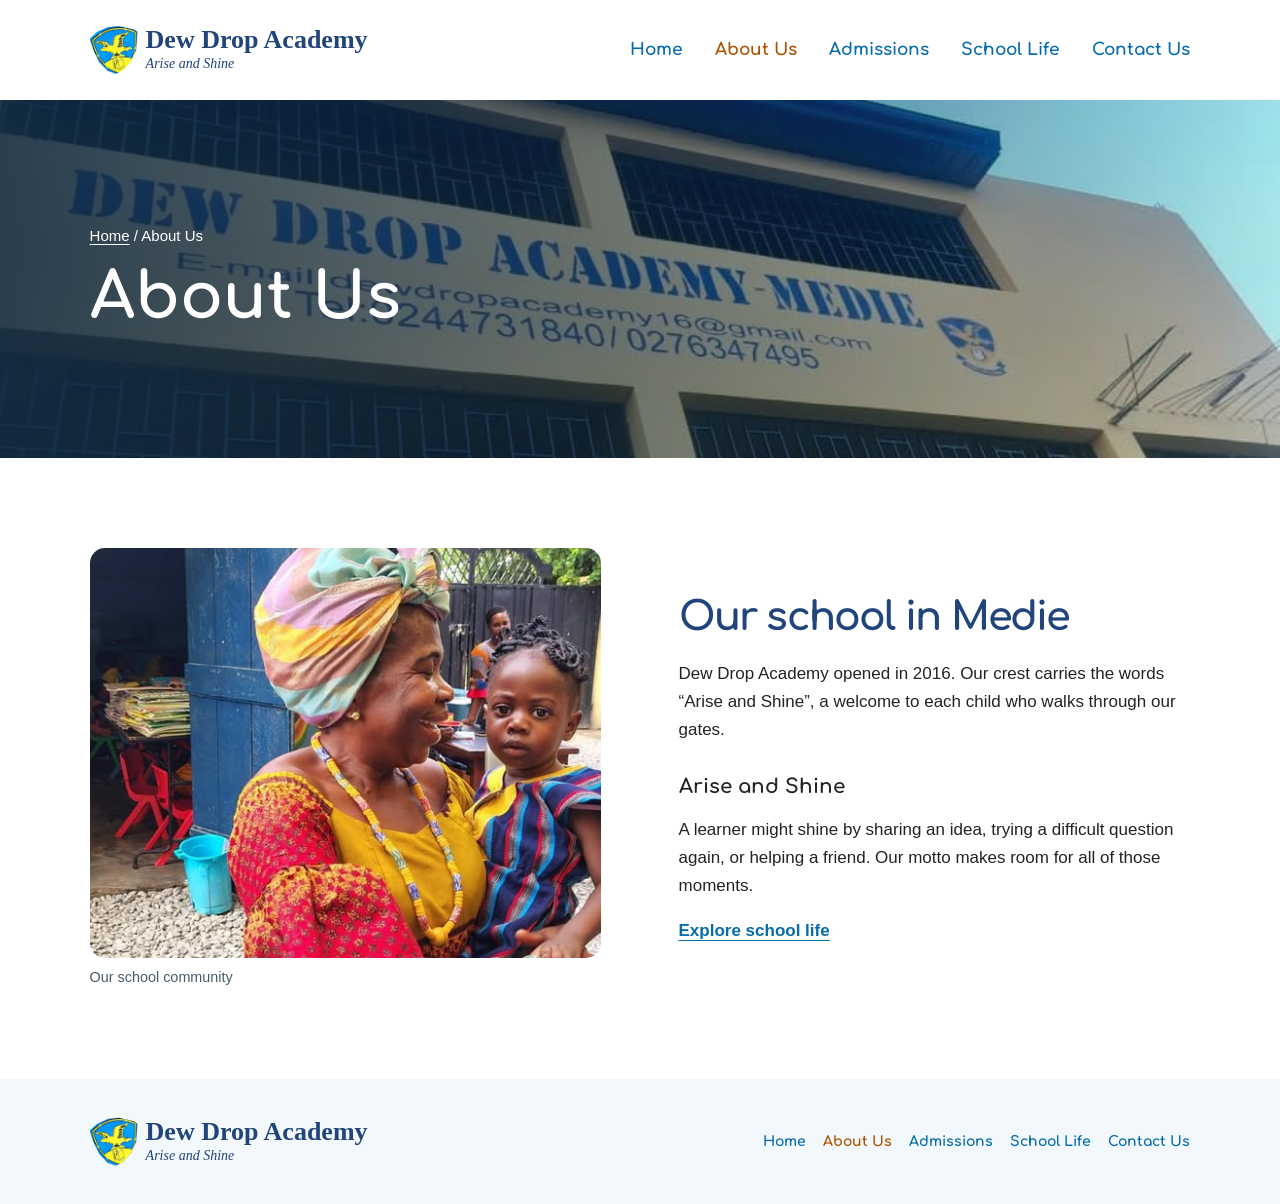
==== about.html @ 275fa373 "Publish school website" ====
<!doctype html><html lang="en-GH"><head><meta charset="utf-8"><meta name="viewport" content="width=device-width,initial-scale=1"><meta name="theme-color" content="#112849"><meta name="description" content="Our campus, history and school motto in Medie, Ghana."><title>About Us | Dew Drop Academy</title><link rel="icon" href="assets/shield.png"><link rel="stylesheet" href="style.css"><script defer src="assets/react.js"></script><script defer src="assets/react-dom.js"></script><script defer src="assets/material-ui.js"></script><script defer src="app.js"></script></head><body data-page="about"><div id="root"></div><noscript>Dew Drop Academy, Medie. Arise and Shine. Contact 0244731840 or dewdropacademy16@gmail.com.</noscript></body></html>
---- style.css ----
@font-face{font-family:Comfortaa;src:url("assets/comfortaa.woff2");font-weight:400 700;font-display:swap}
:root{--blue:#076caa;--navy:#21447b;--orange:#ff8b0e;--sky:#d0ecf7;--round:Comfortaa,"Trebuchet MS",sans-serif}
*{box-sizing:border-box}html{scroll-behavior:smooth}body{margin:0;font:17px/1.65 Arial,sans-serif;color:#202427}a{color:inherit;text-decoration:none}button,a{touch-action:manipulation}a:focus-visible,button:focus-visible{outline:3px solid #0875af;outline-offset:4px}.wrap{width:min(1160px,86%);margin:auto}.skip{position:fixed;z-index:10;top:-90px;background:white;padding:12px}.skip:focus{top:0}svg{width:21px;height:21px;flex:none}
header{position:relative;background:#fff;z-index:3}.head,.brand,nav,.admissions,footer .wrap,.contact address>*,.lighthead,.lightfoot,.controls{display:flex;align-items:center}.head{height:100px;justify-content:space-between;gap:24px}.brand{gap:8px;color:var(--navy);font:bold 26px/1 Georgia,serif;white-space:nowrap}.brand img{width:48px;height:49px;clip-path:polygon(0% 27%,16% 13%,39% 3%,61% 1%,93% 8%,100% 13%,97% 51%,86% 74%,70% 91%,55% 99%,38% 93%,20% 75%,8% 51%)}.brand small{display:block;font:italic 14px/1.2 Georgia,serif;margin-top:3px}.head nav{gap:clamp(16px,2.5vw,42px)}nav a{font:700 17px/1.5 var(--round);color:var(--blue);padding:10px 0}nav a:hover,nav a[aria-current]{color:#ab5100}.menubtn.MuiIconButton-root,.mobile{display:none}
.hero{height:100svh;min-height:510px;position:relative;isolation:isolate;overflow:hidden;background:#304f65;display:grid;place-items:center;clip-path:polygon(0 0,100% 0,100% 86%,60% 100%,0 100%)}.slide{position:absolute;inset:0;width:100%;height:100%;object-fit:cover;object-position:50% 37%;opacity:0;transition:opacity 1s;z-index:-2}.slide.selected{opacity:1}.hero:after{content:'';position:absolute;inset:0;background:rgba(7,18,28,.39);z-index:-1}.hero h1{margin:0;color:white;text-align:center;font:700 clamp(46px,5.6vw,80px)/1.35 var(--round);text-shadow:0 2px 14px #0009}.hero h1 span{color:#8ae3ff}.playback{position:absolute;bottom:22%;right:5%;width:42px;height:42px;background:#10243299;border:1px solid #ffffffa6;border-radius:50%;color:white;font-size:17px;cursor:pointer}
.admissions{position:relative;justify-content:center;gap:5%;min-height:146px;margin-top:clamp(-156px,-17svh,-86px);padding:32px;background:#f7f7f7;border-radius:20px;box-shadow:0 3px 18px #0003}.admissions .orange{border-radius:99px;background:var(--orange);padding:18px 35px;color:#2f1b00;font:700 20px/1.4 var(--round)}.admissions .orange:hover{background:#ffa338}h2,h3{font-family:var(--round);line-height:1.27;margin:0}h2{font-size:clamp(29px,3.1vw,43px);letter-spacing:-.045em}
.about,.contact{display:grid;grid-template-columns:1fr 1fr;gap:6%;align-items:center;padding:105px 0}.about h2,.contact h2{color:var(--navy)}.campus{position:relative}.campus img{width:100%;aspect-ratio:1.64;object-fit:cover;display:block;border-radius:12px;box-shadow:0 2px 12px #0003}.campus span{display:flex;align-items:center;gap:6px;position:absolute;bottom:14px;left:14px;background:#fff;padding:4px 12px;border-radius:15px;font-size:14px}.campus svg{width:15px}.textlink{font-weight:bold;color:var(--blue);text-decoration:underline;text-underline-offset:4px}.gallery{padding:65px 0 85px;background:var(--sky)}.grid{display:grid;grid-template-columns:repeat(3,1fr);gap:22px;margin-top:28px}.grid button{position:relative;overflow:hidden;display:block;border:0;background:#173955;border-radius:20px;padding:0;text-align:center;cursor:pointer;box-shadow:0 2px 9px #0003}.grid img{width:100%;aspect-ratio:1.5;display:block;object-fit:cover;object-position:center 35%}.grid span{position:absolute;inset:auto 0 0;color:white;padding:32px 12px 16px;background:linear-gradient(transparent,#071722e6);font:700 19px/1.4 var(--round)}.grid button:hover span{text-decoration:underline}.contact address{font-style:normal;display:grid;gap:14px}.contact address>*{gap:12px;overflow-wrap:anywhere}.contact address svg{color:var(--blue)}.contact address a:hover{text-decoration:underline}footer{padding:38px 0;background:#f2f8fb}footer .wrap,.lighthead,.lightfoot{justify-content:space-between;gap:20px}footer nav{gap:17px;flex-wrap:wrap}footer nav a{font-size:14px}.lightbox{padding:16px;background:white}.lightbox>img{display:block;max-width:100%;max-height:65vh;object-fit:contain;margin:auto}.lighthead{margin-bottom:12px}.lightfoot{margin-top:12px}.controls{gap:8px}.controls button{width:40px;height:40px;border:1px solid #c8d7e0}
@media(max-width:840px){.wrap{width:90%}.head{height:86px}.head nav{display:none}.menubtn.MuiIconButton-root{display:inline-flex;color:var(--blue)}.mobile{display:grid;position:absolute;inset:100% 0 auto;background:white;padding:5px 5% 15px;box-shadow:0 4px 8px #0002}.about,.contact{gap:5%;padding:65px 0}.grid{grid-template-columns:repeat(2,1fr)}footer .wrap{align-items:flex-start;flex-direction:column}}
@media(max-width:600px){.head{height:88px}.brand{font-size:23px}.hero{min-height:425px;height:84svh;clip-path:polygon(0 0,100% 0,100% 91%,50% 100%,0 100%)}.hero h1{font-size:clamp(35px,9vw,52px)}.admissions{flex-direction:column;gap:15px;padding:24px 15px;margin-top:-48px;text-align:center}.admissions .orange{font-size:17px;padding:13px 26px}.playback{bottom:14%}.about,.contact{grid-template-columns:1fr;gap:26px;padding:56px 0}.gallery{padding:45px 0}.grid{gap:13px}.grid img{aspect-ratio:1}.grid span{font-size:14px}.contact address{font-size:16px}footer nav{gap:12px}}
@media(prefers-reduced-motion:reduce){html{scroll-behavior:auto}.slide{transition:none}}
.page-banner{position:relative;isolation:isolate;display:grid;align-items:end;min-height:clamp(240px,28vw,370px);overflow:hidden;color:white;background:#1c4563}
.page-banner>img{position:absolute;inset:0;z-index:-2;width:100%;height:100%;object-fit:cover;object-position:center 36%}
.page-banner::after{content:"";position:absolute;inset:0;z-index:-1;background:linear-gradient(90deg,#102a42dc,#102a4270 64%,#102a421c)}
.page-banner .wrap{padding:48px 0;font-size:15px}.page-banner a{text-decoration:underline;text-underline-offset:3px}
.page-banner h1{margin:12px 0 0;font:700 clamp(38px,5vw,68px)/1.15 var(--round)}
.inside-pair{display:grid;grid-template-columns:minmax(0,1fr) minmax(0,1fr);align-items:center;gap:7%;padding:clamp(48px,7vw,96px) 0}
.inside-pair h2{color:var(--navy)}.inside-pair article h3{margin-top:30px}.inside-pair p{max-width:56ch}
.school-photo{margin:0}.school-photo img{width:100%;max-height:410px;object-fit:cover;object-position:50% 30%;border-radius:15px;display:block}.school-photo figcaption{font-size:.9rem;margin-top:8px;color:#485b68}
.enquiry{padding:clamp(20px,3vw,36px);background:#f1f8fb;border-radius:18px}.enquiry form{display:grid;gap:20px;margin-top:24px}.enquiry .MuiTextField-root{background:white}.enquiry button{justify-self:start;border-radius:30px;padding:10px 24px}
.details dt{margin-top:16px;font-weight:bold}.details dd{margin:0;overflow-wrap:anywhere}.details a{color:var(--blue);text-decoration:underline;text-underline-offset:3px}
@media(max-width:740px){.inside-pair{grid-template-columns:minmax(0,1fr);gap:32px}.page-banner .wrap{padding:32px 0}.school-photo img{max-height:310px}}
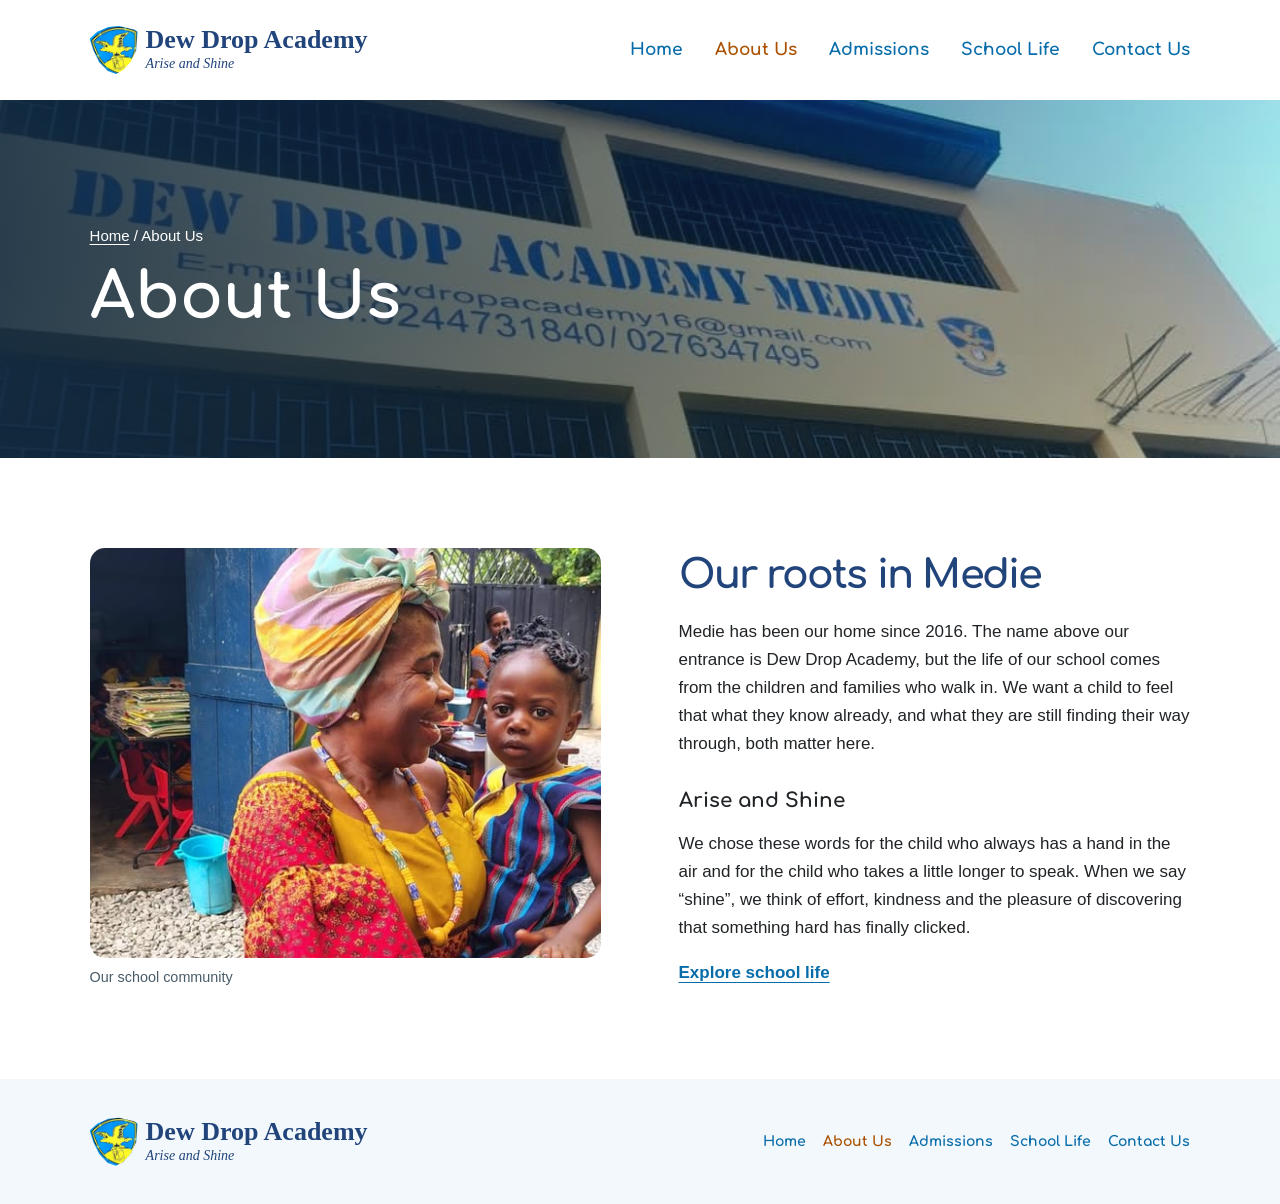
==== commit 7c8d5e0a: "Refresh website assets and admissions welcome" ====
--- a/about.html
+++ b/about.html
@@ -1 +1 @@
-<!doctype html><html lang="en-GH"><head><meta charset="utf-8"><meta name="viewport" content="width=device-width,initial-scale=1"><meta name="theme-color" content="#112849"><meta name="description" content="Our campus, history and school motto in Medie, Ghana."><title>About Us | Dew Drop Academy</title><link rel="icon" href="assets/shield.png"><link rel="stylesheet" href="style.css"><script defer src="assets/react.js"></script><script defer src="assets/react-dom.js"></script><script defer src="assets/material-ui.js"></script><script defer src="app.js"></script></head><body data-page="about"><div id="root"></div><noscript>Dew Drop Academy, Medie. Arise and Shine. Contact 0244731840 or dewdropacademy16@gmail.com.</noscript></body></html>
+<!doctype html><html lang="en-GH"><head><meta charset="utf-8"><meta name="viewport" content="width=device-width,initial-scale=1"><meta name="theme-color" content="#112849"><meta name="description" content="Our campus, history and school motto in Medie, Ghana."><title>About Us | Dew Drop Academy</title><link rel="icon" href="assets/shield.png"><link rel="stylesheet" href="style.css?v=82560e4b23"><script defer src="assets/react.js"></script><script defer src="assets/react-dom.js"></script><script defer src="assets/material-ui.js"></script><script defer src="app.js?v=36e80b1f13"></script></head><body data-page="about"><div id="root"></div><noscript>Dew Drop Academy, Medie. Arise and Shine. Contact 0244731840 or dewdropacademy16@gmail.com.</noscript></body></html>
--- a/style.css
+++ b/style.css
@@ -19,3 +19,11 @@
 .enquiry{padding:clamp(20px,3vw,36px);background:#f1f8fb;border-radius:18px}.enquiry form{display:grid;gap:20px;margin-top:24px}.enquiry .MuiTextField-root{background:white}.enquiry button{justify-self:start;border-radius:30px;padding:10px 24px}
 .details dt{margin-top:16px;font-weight:bold}.details dd{margin:0;overflow-wrap:anywhere}.details a{color:var(--blue);text-decoration:underline;text-underline-offset:3px}
 @media(max-width:740px){.inside-pair{grid-template-columns:minmax(0,1fr);gap:32px}.page-banner .wrap{padding:32px 0}.school-photo img{max-height:310px}}
+.hero{height:clamp(450px,75svh,780px);min-height:0}.building-photo{position:absolute;inset:0;z-index:-2;width:100%;height:100%;object-fit:cover;object-position:50% 36%}
+.hero:after{background:linear-gradient(180deg,transparent 10%,#10243230 35%,#10243288)}
+.hero h1{align-self:end;margin-bottom:clamp(135px,20svh,210px)}
+.family-welcome{display:grid;grid-template-columns:minmax(0,.72fr) minmax(0,1.28fr);align-items:start;gap:8%;padding:clamp(55px,7vw,100px) 0}.family-welcome h2{color:var(--navy)}.family-welcome p:first-child{margin-top:0}
+.family-columns{display:grid;grid-template-columns:repeat(3,minmax(0,1fr));gap:4%;margin-top:35px}.family-columns h3{color:var(--navy)}
+@media(max-width:740px){.hero{height:clamp(320px,54svh,500px)}.hero h1{margin-bottom:85px}.family-welcome,.family-columns{grid-template-columns:1fr;gap:22px}.family-columns p{margin-bottom:0}.family-columns a{display:inline-block;margin-top:12px}}
+
+.page-banner .banner-intro{max-width:53ch;margin:12px 0 0;font-size:clamp(16px,1.5vw,20px);text-shadow:0 1px 4px #102432}
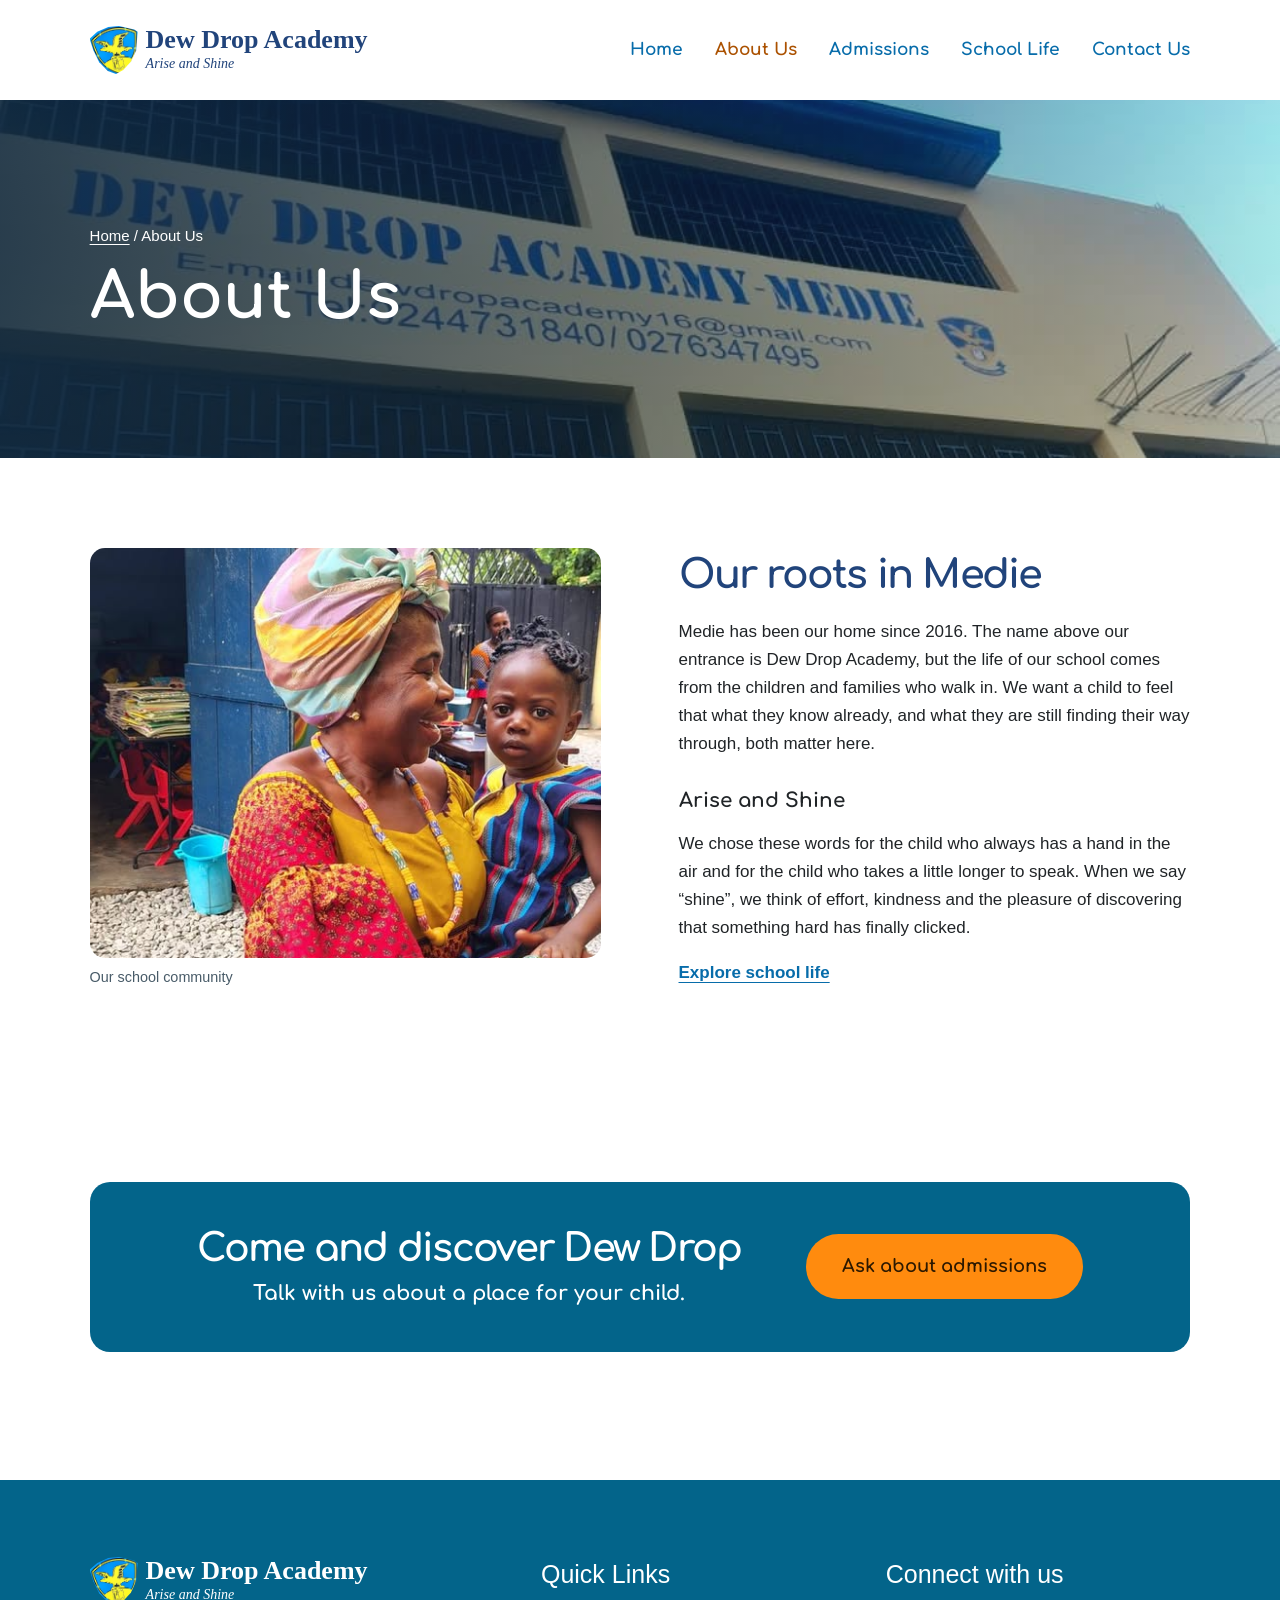
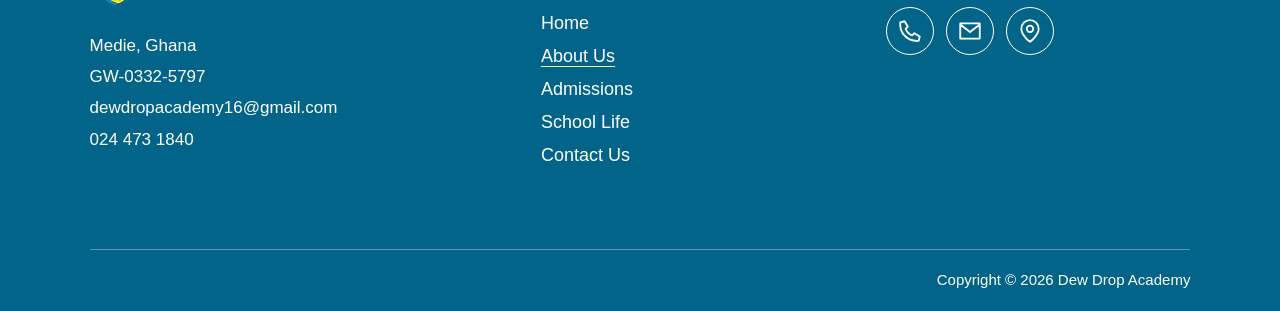
==== commit 9a691108: "Publish shared school footer" ====
--- a/about.html
+++ b/about.html
@@ -1 +1 @@
-<!doctype html><html lang="en-GH"><head><meta charset="utf-8"><meta name="viewport" content="width=device-width,initial-scale=1"><meta name="theme-color" content="#112849"><meta name="description" content="Our campus, history and school motto in Medie, Ghana."><title>About Us | Dew Drop Academy</title><link rel="icon" href="assets/shield.png"><link rel="stylesheet" href="style.css?v=82560e4b23"><script defer src="assets/react.js"></script><script defer src="assets/react-dom.js"></script><script defer src="assets/material-ui.js"></script><script defer src="app.js?v=36e80b1f13"></script></head><body data-page="about"><div id="root"></div><noscript>Dew Drop Academy, Medie. Arise and Shine. Contact 0244731840 or dewdropacademy16@gmail.com.</noscript></body></html>
+<!doctype html><html lang="en-GH"><head><meta charset="utf-8"><meta name="viewport" content="width=device-width,initial-scale=1"><meta name="theme-color" content="#112849"><meta name="description" content="Our campus, history and school motto in Medie, Ghana."><title>About Us | Dew Drop Academy</title><link rel="icon" href="assets/shield.png"><link rel="stylesheet" href="style.css?v=f08547a111"><script defer src="assets/react.js"></script><script defer src="assets/react-dom.js"></script><script defer src="assets/material-ui.js"></script><script defer src="app.js?v=a880a853fd"></script></head><body data-page="about"><div id="root"></div><noscript>Dew Drop Academy, Medie. Arise and Shine. Contact 0244731840 or dewdropacademy16@gmail.com.</noscript></body></html>
--- a/style.css
+++ b/style.css
@@ -26,4 +26,17 @@
 .family-columns{display:grid;grid-template-columns:repeat(3,minmax(0,1fr));gap:4%;margin-top:35px}.family-columns h3{color:var(--navy)}
 @media(max-width:740px){.hero{height:clamp(320px,54svh,500px)}.hero h1{margin-bottom:85px}.family-welcome,.family-columns{grid-template-columns:1fr;gap:22px}.family-columns p{margin-bottom:0}.family-columns a{display:inline-block;margin-top:12px}}
 
-.page-banner .banner-intro{max-width:53ch;margin:12px 0 0;font-size:clamp(16px,1.5vw,20px);text-shadow:0 1px 4px #102432}+.page-banner .banner-intro{max-width:53ch;margin:12px 0 0;font-size:clamp(16px,1.5vw,20px);text-shadow:0 1px 4px #102432}
+.school-footer{padding:clamp(44px,8vw,120px) 0 0;background:white}
+.school-footer .footer-invite{display:flex;align-items:center;justify-content:center;gap:clamp(24px,5vw,76px);min-height:170px;padding:30px;border-radius:20px;background:#03648a;color:white;text-align:center}
+.footer-invite h2{font-size:clamp(25px,3vw,40px)}.footer-invite p{margin:7px 0 0;font:700 clamp(16px,1.6vw,22px)/1.4 var(--round)}
+.footer-invite .footer-button{flex:none;background:#ff8b0e;color:#2d1900;border-radius:100px;padding:20px 36px;font:700 18px/1.4 var(--round)}.footer-invite .footer-button:hover{background:#ffa338}
+.footer-band{margin-top:clamp(60px,10vw,155px);background:#03648a;color:white}
+.school-footer .footer-columns{display:grid;grid-template-columns:1.35fr 1fr 1fr;align-items:start;gap:40px;padding:clamp(44px,6vw,84px) 0}
+.footer-columns .brand{color:white;width:fit-content}.footer-columns address{font-style:normal;margin-top:24px;line-height:1.85;overflow-wrap:anywhere}
+.footer-columns h2{font:500 25px/1.4 Arial,sans-serif;letter-spacing:normal;margin:0 0 15px}
+.footer-columns nav{display:grid;justify-items:start;gap:0}.footer-columns nav a{padding:4px 0;color:white;font:400 18px/1.4 Arial,sans-serif}
+.footer-columns a:hover,.footer-columns nav a[aria-current]{text-decoration:underline;text-underline-offset:4px}
+.footer-icons{display:flex;gap:12px;flex-wrap:wrap}.footer-icons a{display:grid;place-items:center;border:1.5px solid white;border-radius:50%;width:48px;height:48px}.footer-icons svg{width:26px;height:26px}
+.school-footer .footer-credit{display:block;text-align:right;border-top:1px solid #ffffff55;padding:18px 0;font-size:15px}.footer-band a:focus-visible{outline-color:white}
+@media(max-width:740px){.school-footer .footer-invite{flex-direction:column;gap:18px}.school-footer .footer-columns{grid-template-columns:1fr;gap:32px}.school-footer .footer-credit{text-align:left}}
